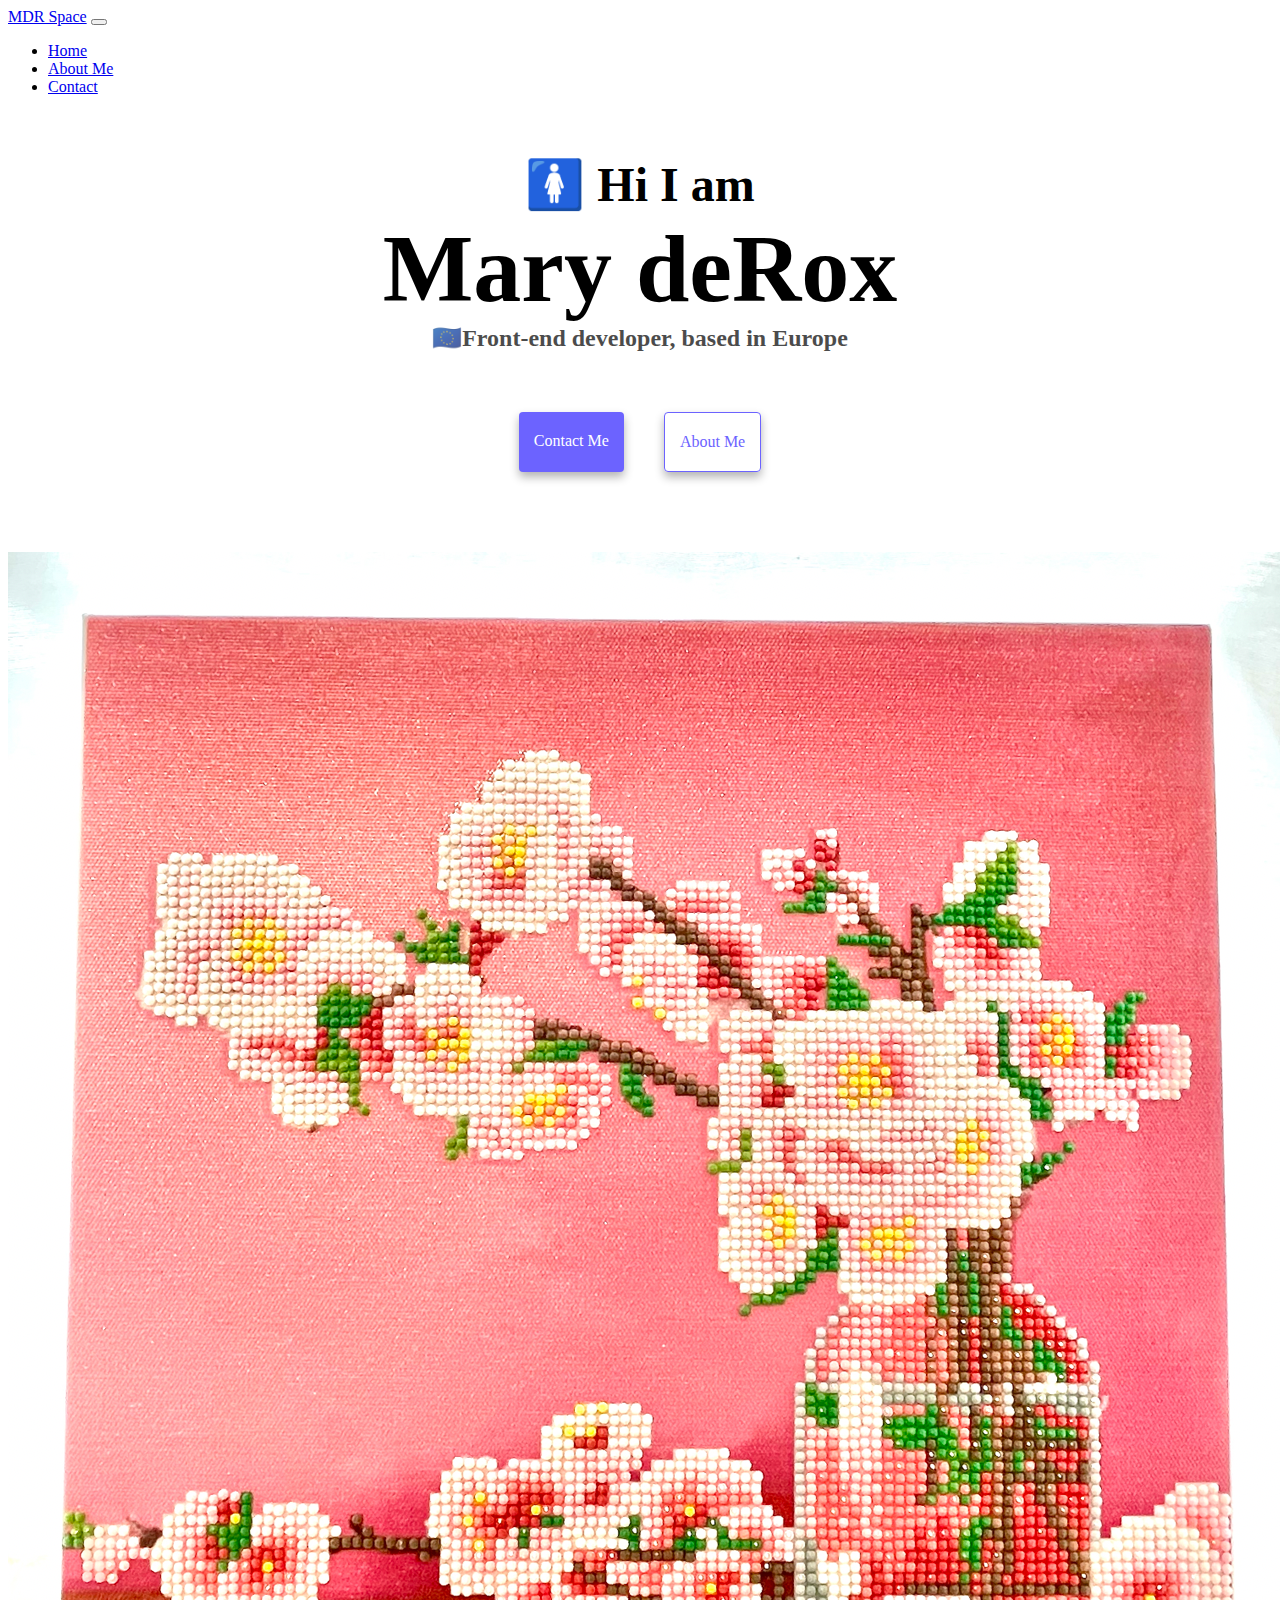
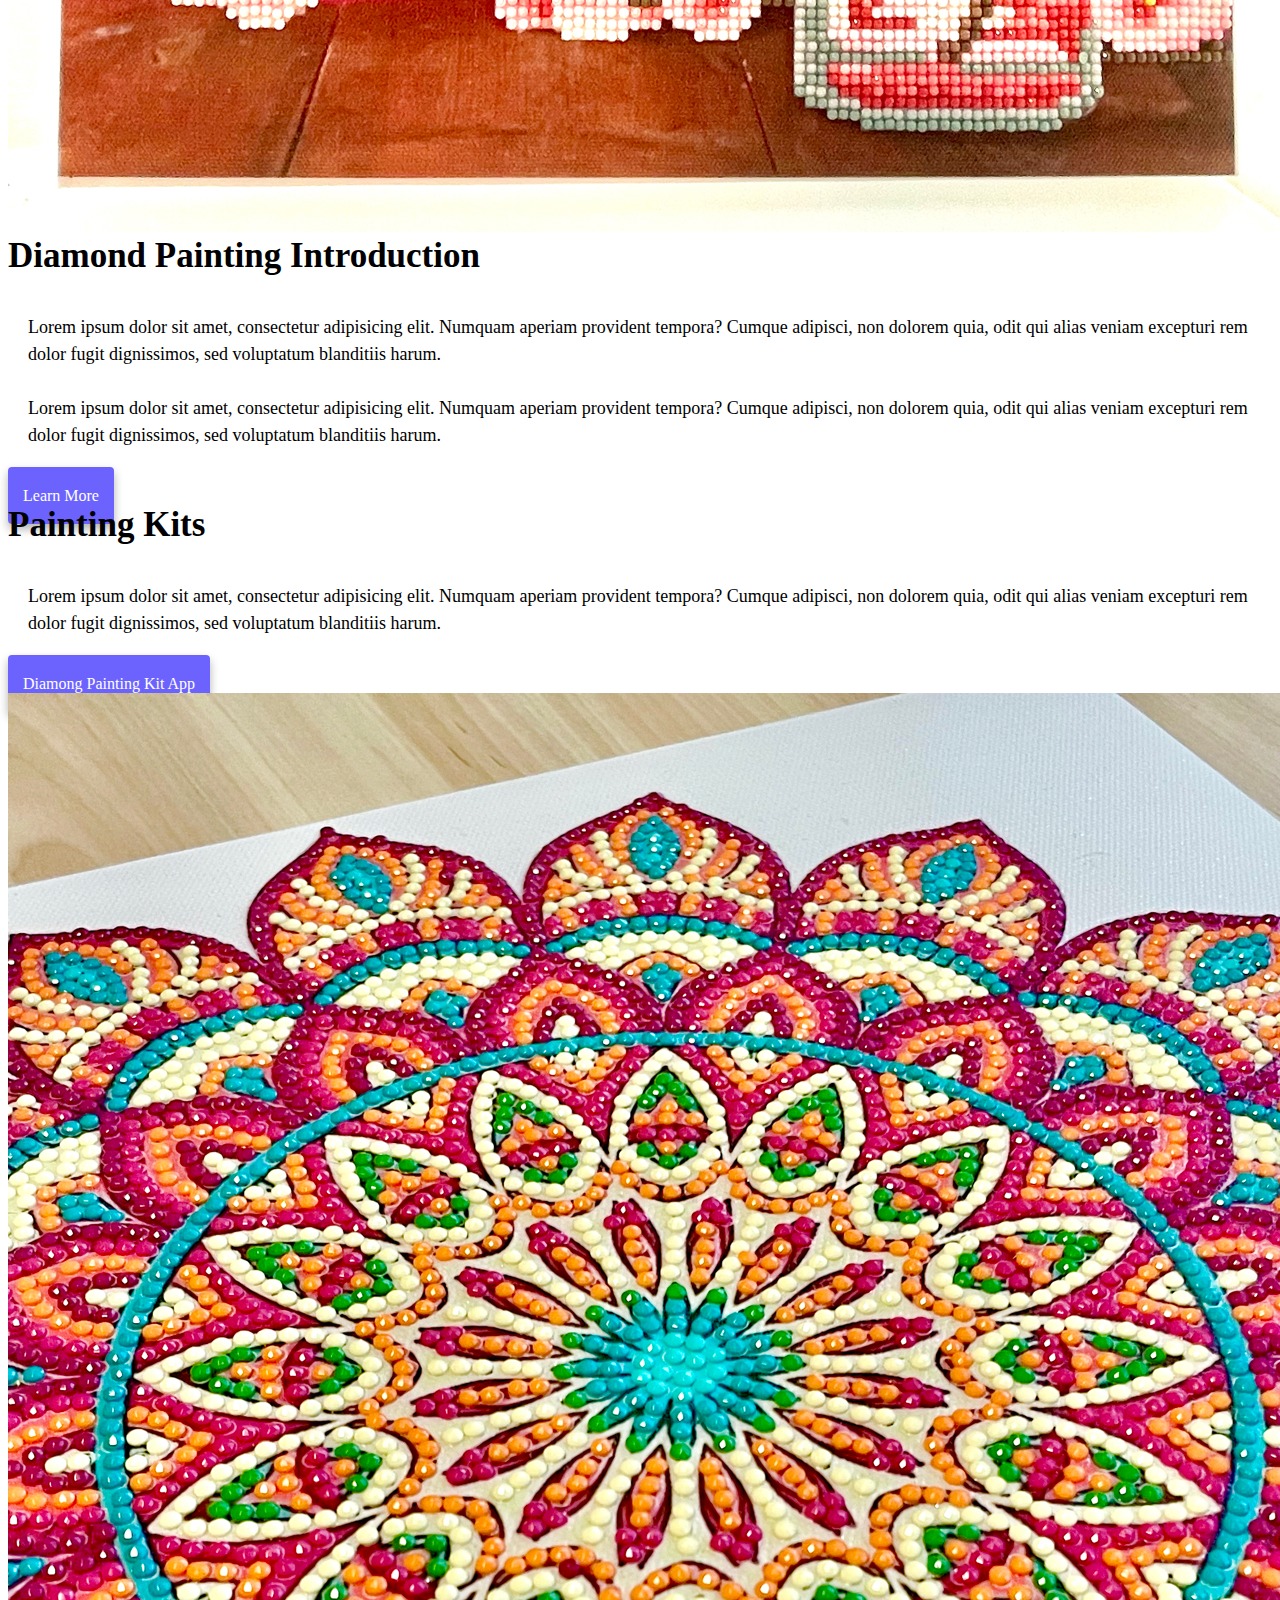
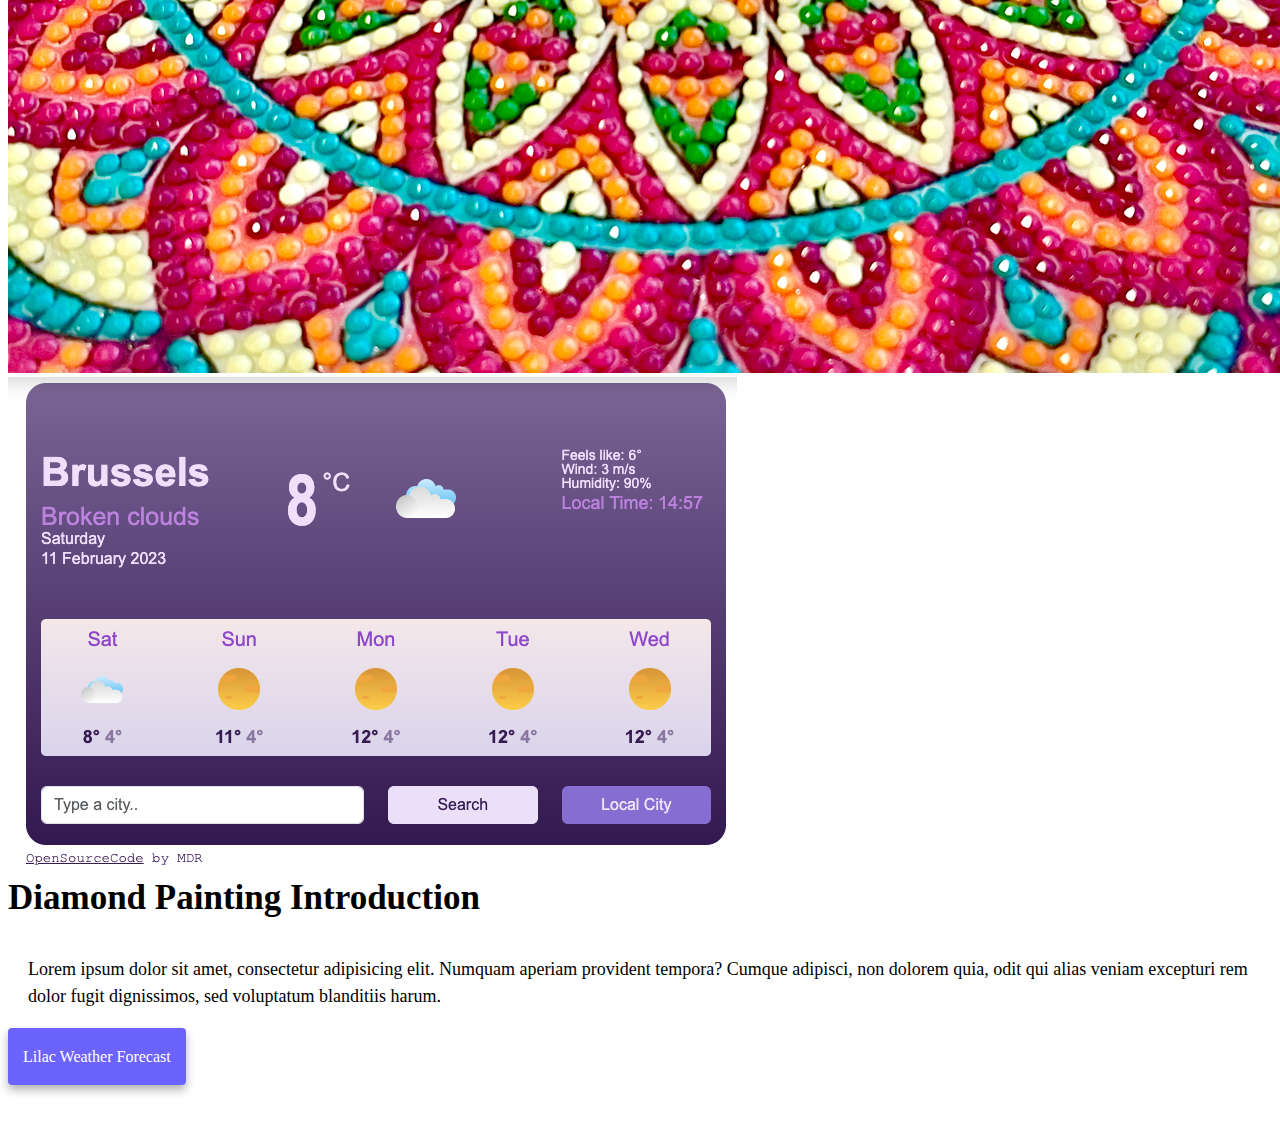
==== index.html @ cee04256 "Create index.html" ====
<!DOCTYPE html>
<html lang="en">
  <head>
    <meta charset="UTF-8" />
    <meta http-equiv="X-UA-Compatible" content="IE=edge" />
    <meta name="viewport" content="width=device-width, initial-scale=1.0" />
    <link
      href="https://cdn.jsdelivr.net/npm/bootstrap@5.3.0-alpha1/dist/css/bootstrap.min.css"
      rel="stylesheet"
      integrity="sha384-GLhlTQ8iRABdZLl6O3oVMWSktQOp6b7In1Zl3/Jr59b6EGGoI1aFkw7cmDA6j6gD"
      crossorigin="anonymous"
    />

    <title>SheCodesResponsive-W2</title>
    <link rel="stylesheet" href="src/style.css" />
  </head>
  <body>
    <nav class="navbar navbar-expand-lg bg-body-tertiary fixed-top">
      <div class="container-fluid">
        <a class="navbar-brand" href="#">MDR Space</a>
        <button
          class="navbar-toggler"
          type="button"
          data-bs-toggle="collapse"
          data-bs-target="#navbarNav"
          aria-controls="navbarNav"
          aria-expanded="false"
          aria-label="Toggle navigation"
        >
          <span class="navbar-toggler-icon"></span>
        </button>
        <div class="collapse navbar-collapse" id="navbarNav">
          <ul class="navbar-nav">
            <li class="nav-item">
              <a class="nav-link active" aria-current="page" href="index.html"
                >Home</a
              >
            </li>
            <li class="nav-item">
              <a class="nav-link" href="about.html">About Me</a>
            </li>
            <li class="nav-item">
              <a class="nav-link" href="about.html#contactemail">Contact</a>
            </li>
          </ul>
        </div>
      </div>
    </nav>
    <section class="main">
      <h2>🚺 Hi I am</h2>
      <h1>Mary deRox</h1>
      <h3>🇪🇺Front-end developer, based in Europe</h3>
      <div class="navigation-links">
        <a href="about.html#contactemail" class="contact-link">Contact me</a>
        <a href="about.html" class="about-link">About me</a>
      </div>
    </section>
    <section class="secondsection">
      <div class="container">
        <div class="row">
          <div class="col-sm-6">
            <img
              src="images/diamondpainting1.png"
              alt="diamond painting"
              class="img-fluid rounded"
            />
          </div>
          <div class="col-sm-6">
            <h2 class="homepagetitles">Diamond Painting Introduction</h2>
            <p class="homepagerows">
              Lorem ipsum dolor sit amet, consectetur adipisicing elit. Numquam
              aperiam provident tempora? Cumque adipisci, non dolorem quia, odit
              qui alias veniam excepturi rem dolor fugit dignissimos, sed
              voluptatum blanditiis harum.
              <br />
              <br />
              Lorem ipsum dolor sit amet, consectetur adipisicing elit. Numquam
              aperiam provident tempora? Cumque adipisci, non dolorem quia, odit
              qui alias veniam excepturi rem dolor fugit dignissimos, sed
              voluptatum blanditiis harum.
            </p>
            <a href="#" class="rowlink">Learn More</a>
          </div>
        </div>
        <div class="row mt-5">
          <div class="col-sm-6">
            <h2 class="homepagetitles">Painting Kits</h2>
            <p class="homepagerows">
              Lorem ipsum dolor sit amet, consectetur adipisicing elit. Numquam
              aperiam provident tempora? Cumque adipisci, non dolorem quia, odit
              qui alias veniam excepturi rem dolor fugit dignissimos, sed
              voluptatum blanditiis harum.
              <br />
            </p>
            <a href="#" class="rowlink">Diamong Painting Kit App</a>
          </div>
          <div class="col-sm-6">
            <img
              src="images/diamondpainting2.png"
              alt="diamond painting"
              class="img-fluid rounded"
            />
          </div>
        </div>
        <div class="row mt-5">
          <div class="col-sm-6">
            <img
              src="images/LilacWeatherForecast.png"
              alt="diamond painting"
              class="img-fluid rounded"
            />
          </div>
          <div class="col-sm-6">
            <h2 class="homepagetitles">Diamond Painting Introduction</h2>
            <p class="homepagerows">
              Lorem ipsum dolor sit amet, consectetur adipisicing elit. Numquam
              aperiam provident tempora? Cumque adipisci, non dolorem quia, odit
              qui alias veniam excepturi rem dolor fugit dignissimos, sed
              voluptatum blanditiis harum.
              <br />
            </p>
            <a href="#" class="rowlink">Lilac Weather Forecast</a>
          </div>
        </div>
      </div>
    </section>
    <script
      src="https://cdn.jsdelivr.net/npm/bootstrap@5.3.0-alpha1/dist/js/bootstrap.bundle.min.js"
      integrity="sha384-w76AqPfDkMBDXo30jS1Sgez6pr3x5MlQ1ZAGC+nuZB+EYdgRZgiwxhTBTkF7CXvN"
      crossorigin="anonymous"
    ></script>
  </body>
</html>
---- src/style.css ----
:root {
  --primary-color: #6c63ff;
  --secondary-color: #f5f2fe;
  --tertiary-color: #9c58c0;
  --box-shadow: 0 5px 10px rgba(0, 0, 0, 0.3);
}

body {
  font-family: "Times New Roman", Times, serif;
}

.main {
  margin: 60px auto;
  max-width: 800px;
}

.secondsection {
  margin: 60px auto;
}

h1,
h2,
h3 {
  text-align: center;
  margin: 0;
}

h1 {
  font-size: 96px;
}

h2 {
  font-size: 48px;
}

h3 {
  font-size: 24px;
  opacity: 0.7;
}

p {
  padding: 20px;
  border-radius: 4px;
  font-size: 18px;
  line-height: 1.5;
  text-align: center;
}

.navigation-links {
  display: flex;
  margin-top: 40px;
  justify-content: center;
}

.navigation-links a {
  margin: 20px;
  border-radius: 4px;
  padding: 20px 15px;
  text-decoration: none;
  text-transform: capitalize;
}

.contact-link {
  background: var(--primary-color);
  box-shadow: var(--box-shadow);
  color: white;
  transition: ease-in-out;
}
.contact-link:hover {
  color: var(--tertiary-color);
  text-decoration: underline;
  background: white;
}

.about-link {
  color: var(--primary-color);
  border: 1px solid var(--primary-color);
  transition: ease-in-out;
  box-shadow: var(--box-shadow);
}
.about-link:hover {
  color: white;
  text-decoration: underline;
  background: var(--tertiary-color);
  border: 1px solid var(--tertiary-color);
}

.homepagerows {
  background: transparent;
  text-align: left;
}
.homepagetitles {
  text-align: left;
  font-size: 35px;
}
.rowlink {
  border-radius: 4px;
  padding: 20px 15px;
  text-decoration: none;
  text-transform: capitalize;
  background: var(--primary-color);
  box-shadow: var(--box-shadow);
  color: white;
}
.rowlink:hover {
  color: var(--tertiary-color);
  text-decoration: underline;
  background: white;
}

.homepage-link {
  color: var(--primary-color);
  text-align: center;
  display: block;
}
.mainabout {
  margin: 60px auto;
  max-width: 90%;
}

.about-paragraphs {
  display: flex;
  margin: 30px 0;
}

.about-paragraphs p {
  margin: 10px;
}

.email-link {
  display: flex;
  justify-content: center;
  color: var(--primary-color);
  font-size: 28px;
  text-decoration: none;
}

.email-link:hover {
  text-decoration: underline;
}
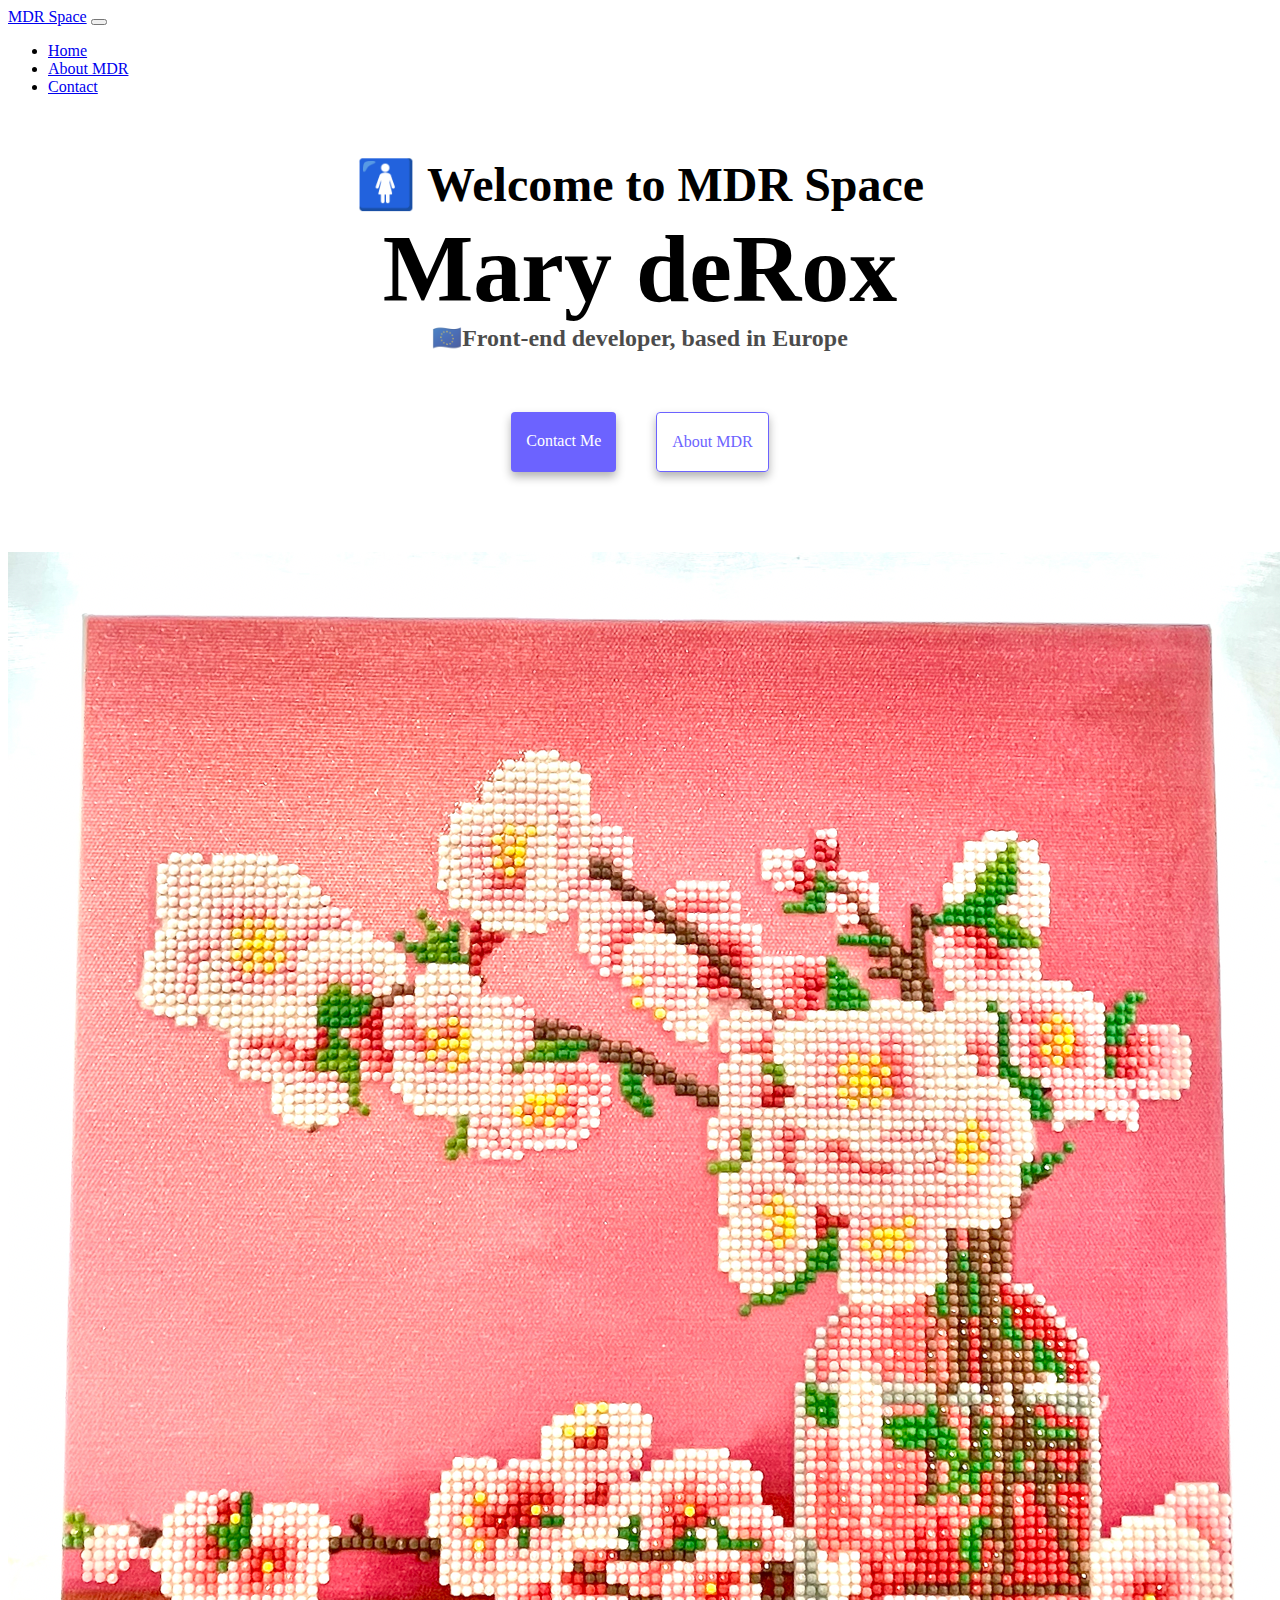
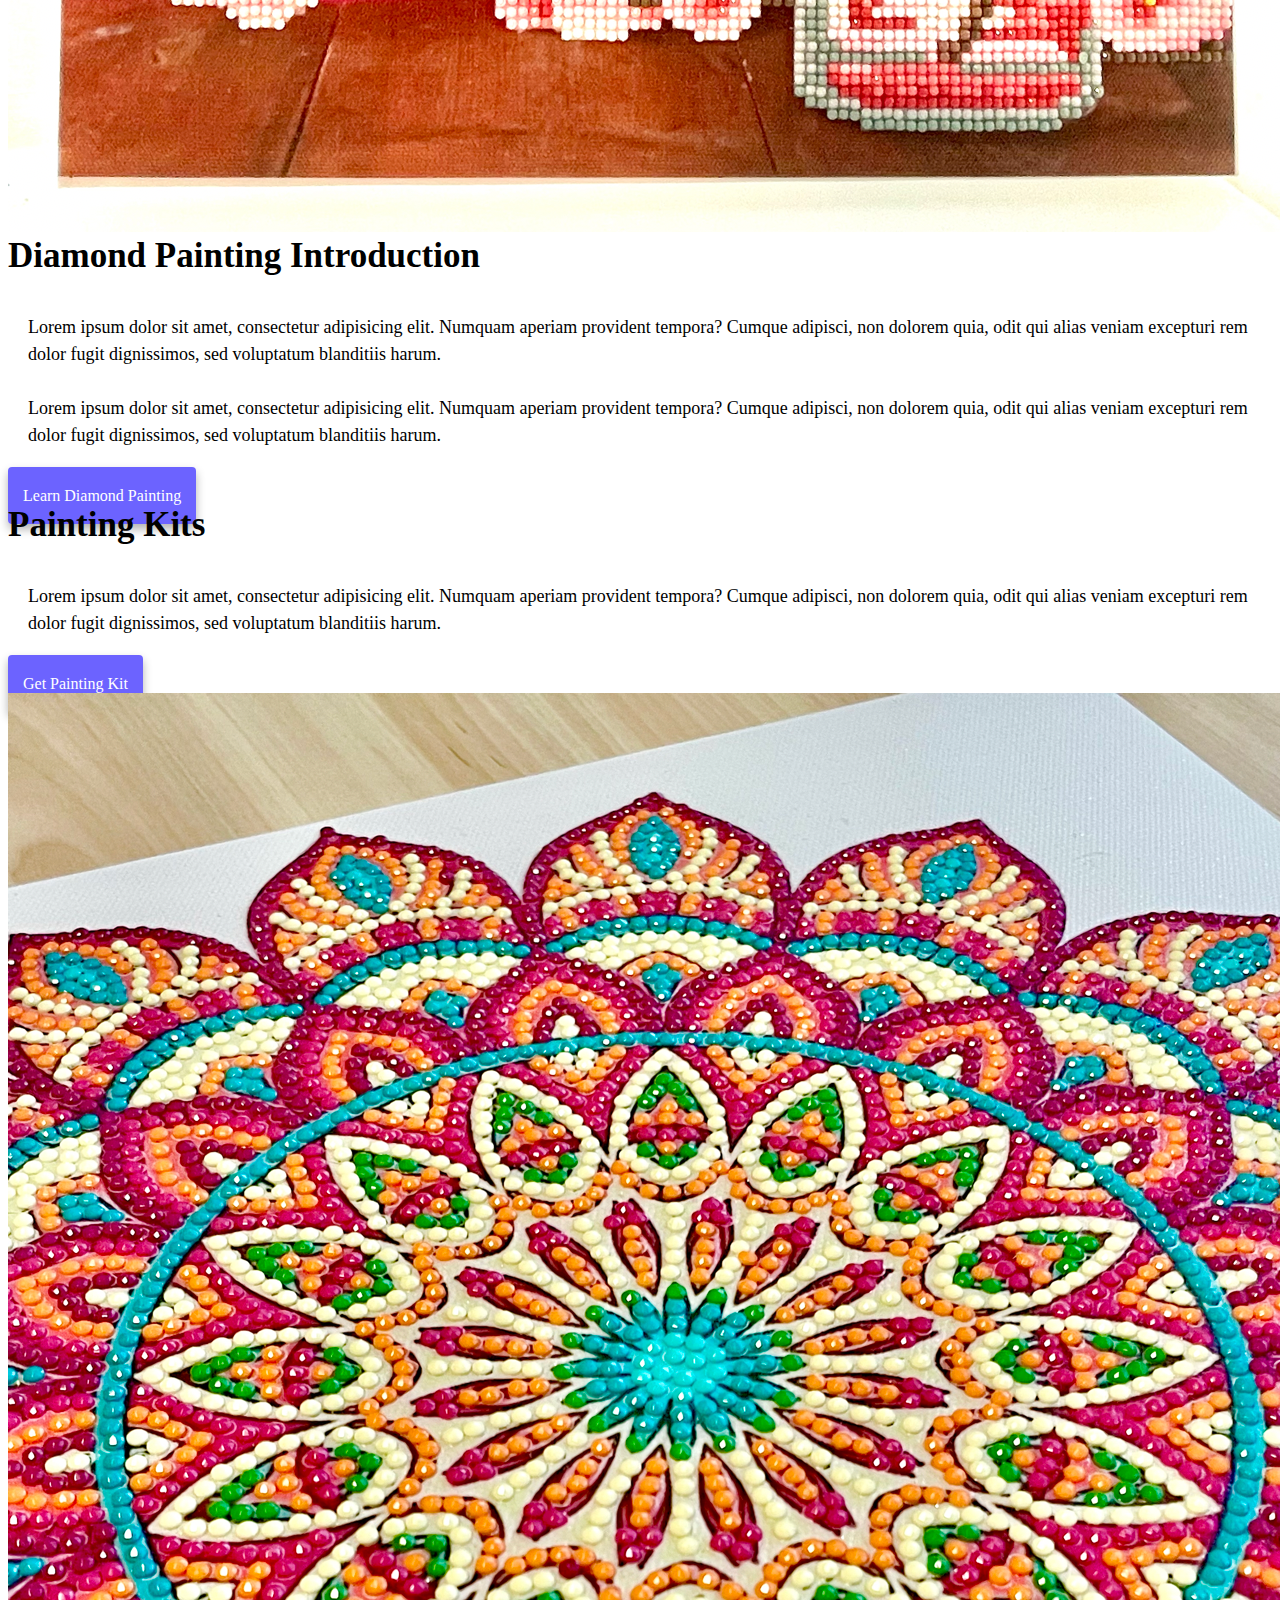
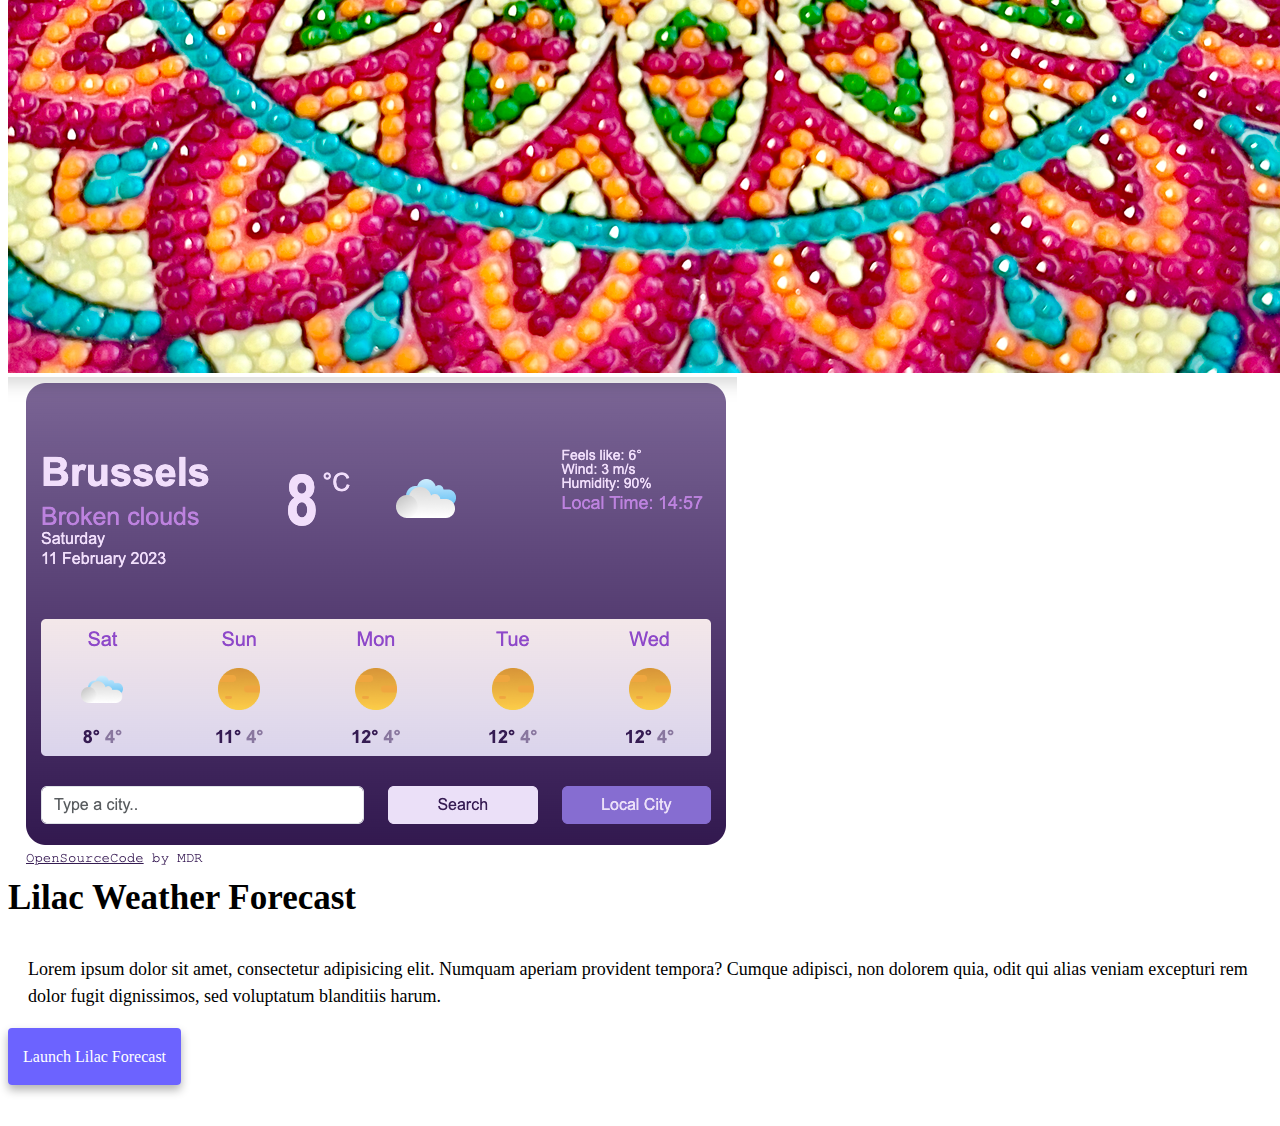
==== commit b1d3e853: "SEO in index" ====
--- a/index.html
+++ b/index.html
@@ -11,7 +11,11 @@
       crossorigin="anonymous"
     />
 
-    <title>SheCodesResponsive-W2</title>
+    <title>Site for projects created by Mary deRox - MDR Space</title>
+    <meta
+      name="description"
+      content="Compilation, description and demot of different pojects from Mary deRox "
+    />
     <link rel="stylesheet" href="src/style.css" />
   </head>
   <body>
@@ -32,27 +36,43 @@
         <div class="collapse navbar-collapse" id="navbarNav">
           <ul class="navbar-nav">
             <li class="nav-item">
-              <a class="nav-link active" aria-current="page" href="index.html"
+              <a
+                class="nav-link active"
+                aria-current="page"
+                href="index.html"
+                title="Home Page"
                 >Home</a
               >
             </li>
             <li class="nav-item">
-              <a class="nav-link" href="about.html">About Me</a>
+              <a class="nav-link" href="about.html" title="About MDR"
+                >About MDR</a
+              >
             </li>
             <li class="nav-item">
-              <a class="nav-link" href="about.html#contactemail">Contact</a>
+              <a
+                class="nav-link"
+                href="about.html#contactemail"
+                title="Contact Details"
+                >Contact</a
+              >
             </li>
           </ul>
         </div>
       </div>
     </nav>
     <section class="main">
-      <h2>🚺 Hi I am</h2>
+      <h2>🚺 Welcome to MDR Space</h2>
       <h1>Mary deRox</h1>
       <h3>🇪🇺Front-end developer, based in Europe</h3>
       <div class="navigation-links">
-        <a href="about.html#contactemail" class="contact-link">Contact me</a>
-        <a href="about.html" class="about-link">About me</a>
+        <a
+          href="about.html#contactemail"
+          class="contact-link"
+          title="Contact Details"
+          >Contact me</a
+        >
+        <a href="about.html" class="about-link" title="About MDR">About MDR</a>
       </div>
     </section>
     <section class="secondsection">
@@ -61,8 +81,8 @@
           <div class="col-sm-6">
             <img
               src="images/diamondpainting1.png"
-              alt="diamond painting"
-              class="img-fluid rounded"
+              alt="Diamond Painting example"
+              class="img-fluid rounded d-none d-sm-block"
             />
           </div>
           <div class="col-sm-6">
@@ -79,7 +99,9 @@
               qui alias veniam excepturi rem dolor fugit dignissimos, sed
               voluptatum blanditiis harum.
             </p>
-            <a href="#" class="rowlink">Learn More</a>
+            <a href="#" class="rowlink" title="More About Diamond Painting"
+              >Learn Diamond Painting</a
+            >
           </div>
         </div>
         <div class="row mt-5">
@@ -92,13 +114,15 @@
               voluptatum blanditiis harum.
               <br />
             </p>
-            <a href="#" class="rowlink">Diamong Painting Kit App</a>
+            <a href="#" class="rowlink" title="Getting Diamong Painting Kit">
+              Get Painting Kit
+            </a>
           </div>
           <div class="col-sm-6">
             <img
               src="images/diamondpainting2.png"
-              alt="diamond painting"
-              class="img-fluid rounded"
+              alt="Diamond Painting Kit"
+              class="img-fluid rounded d-none d-sm-block"
             />
           </div>
         </div>
@@ -106,12 +130,12 @@
           <div class="col-sm-6">
             <img
               src="images/LilacWeatherForecast.png"
-              alt="diamond painting"
-              class="img-fluid rounded"
+              alt="Forecase Example"
+              class="img-fluid rounded d-none d-sm-block"
             />
           </div>
           <div class="col-sm-6">
-            <h2 class="homepagetitles">Diamond Painting Introduction</h2>
+            <h2 class="homepagetitles">Lilac Weather Forecast</h2>
             <p class="homepagerows">
               Lorem ipsum dolor sit amet, consectetur adipisicing elit. Numquam
               aperiam provident tempora? Cumque adipisci, non dolorem quia, odit
@@ -119,7 +143,9 @@
               voluptatum blanditiis harum.
               <br />
             </p>
-            <a href="#" class="rowlink">Lilac Weather Forecast</a>
+            <a href="#" class="rowlink" title="Lilac App"
+              >Launch Lilac Forecast</a
+            >
           </div>
         </div>
       </div>
--- a/src/style.css
+++ b/src/style.css
@@ -138,3 +138,24 @@
 .email-link:hover {
   text-decoration: underline;
 }
+@media (max-width: 576px) {
+  h2 {
+    font-size: 32px;
+  }
+  h1 {
+    font-size: 48px;
+  }
+  .homepagerows {
+    text-align: center;
+  }
+  .homepagetitles {
+    text-align: center;
+    font-size: 32px;
+  }
+  .rowlink {
+    display: block;
+    margin: 0 20px;
+    text-align: center;
+    padding: 20px 15px;
+  }
+}
